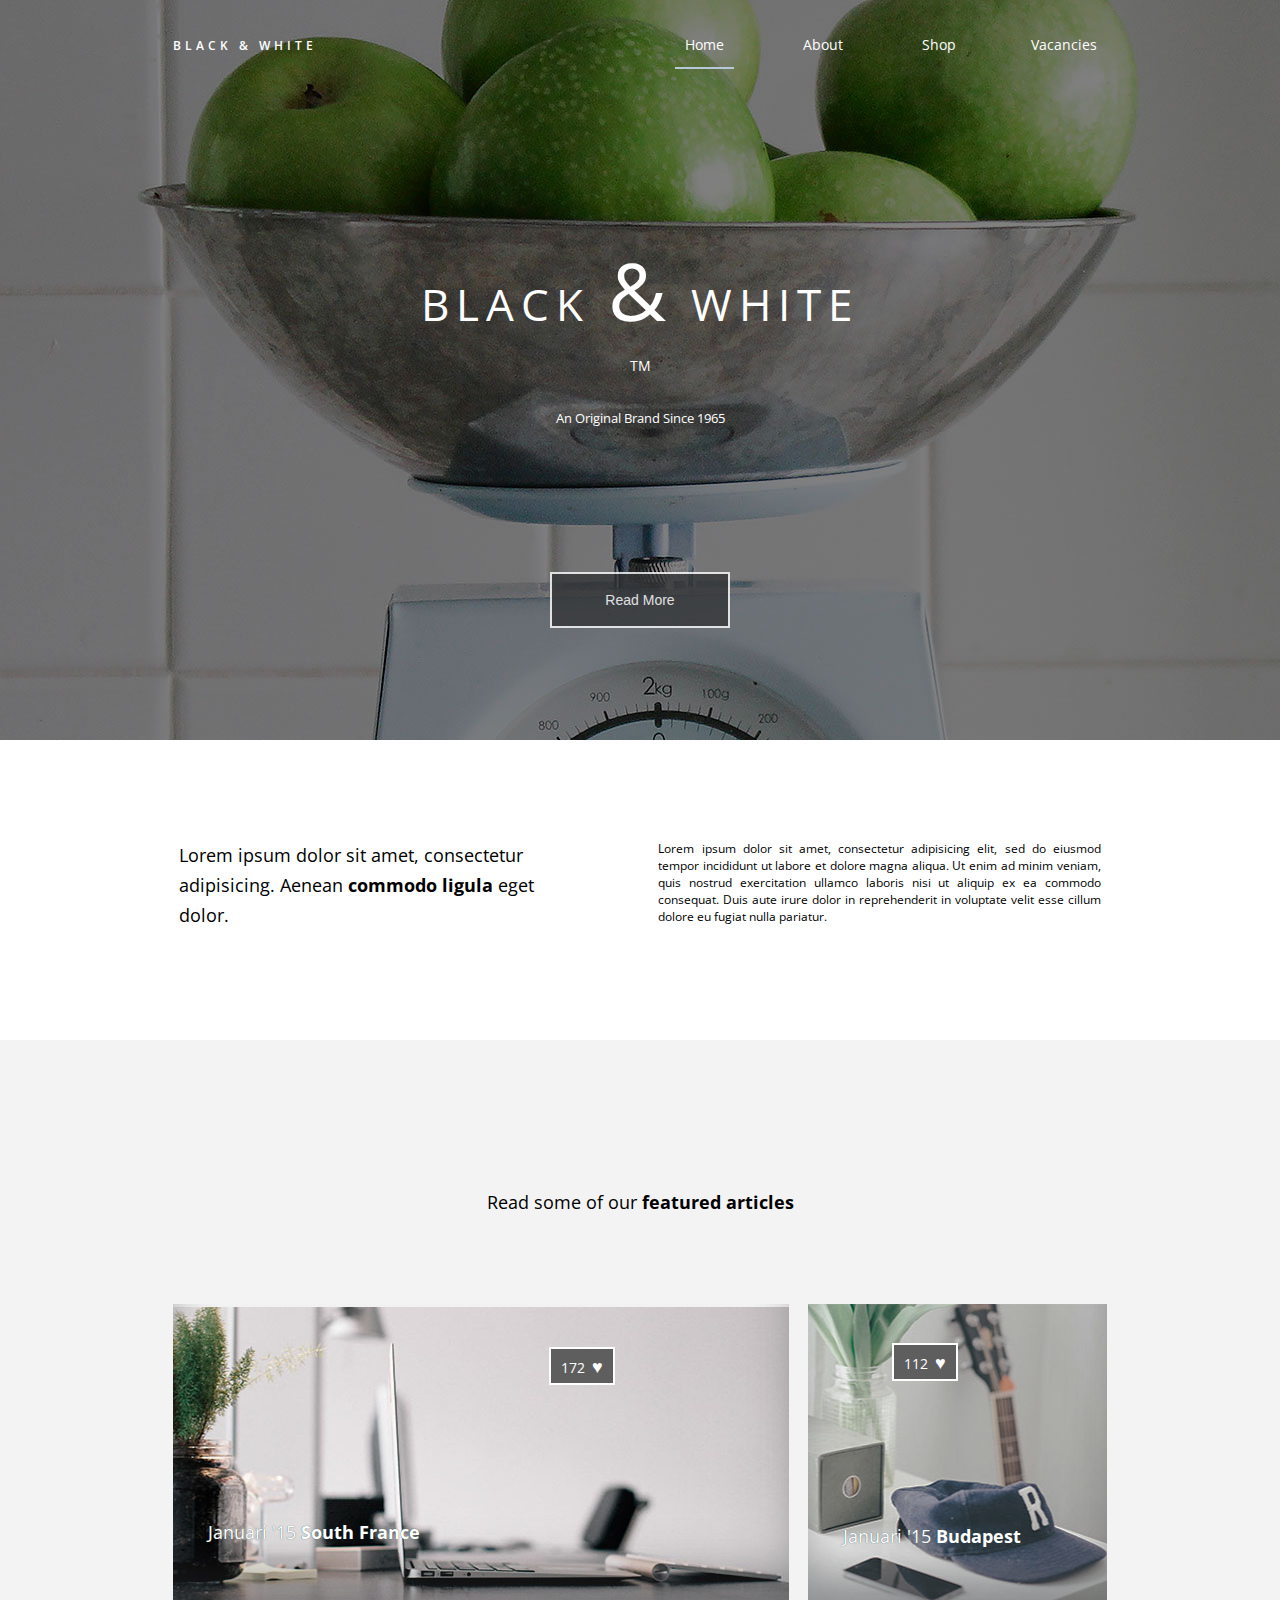
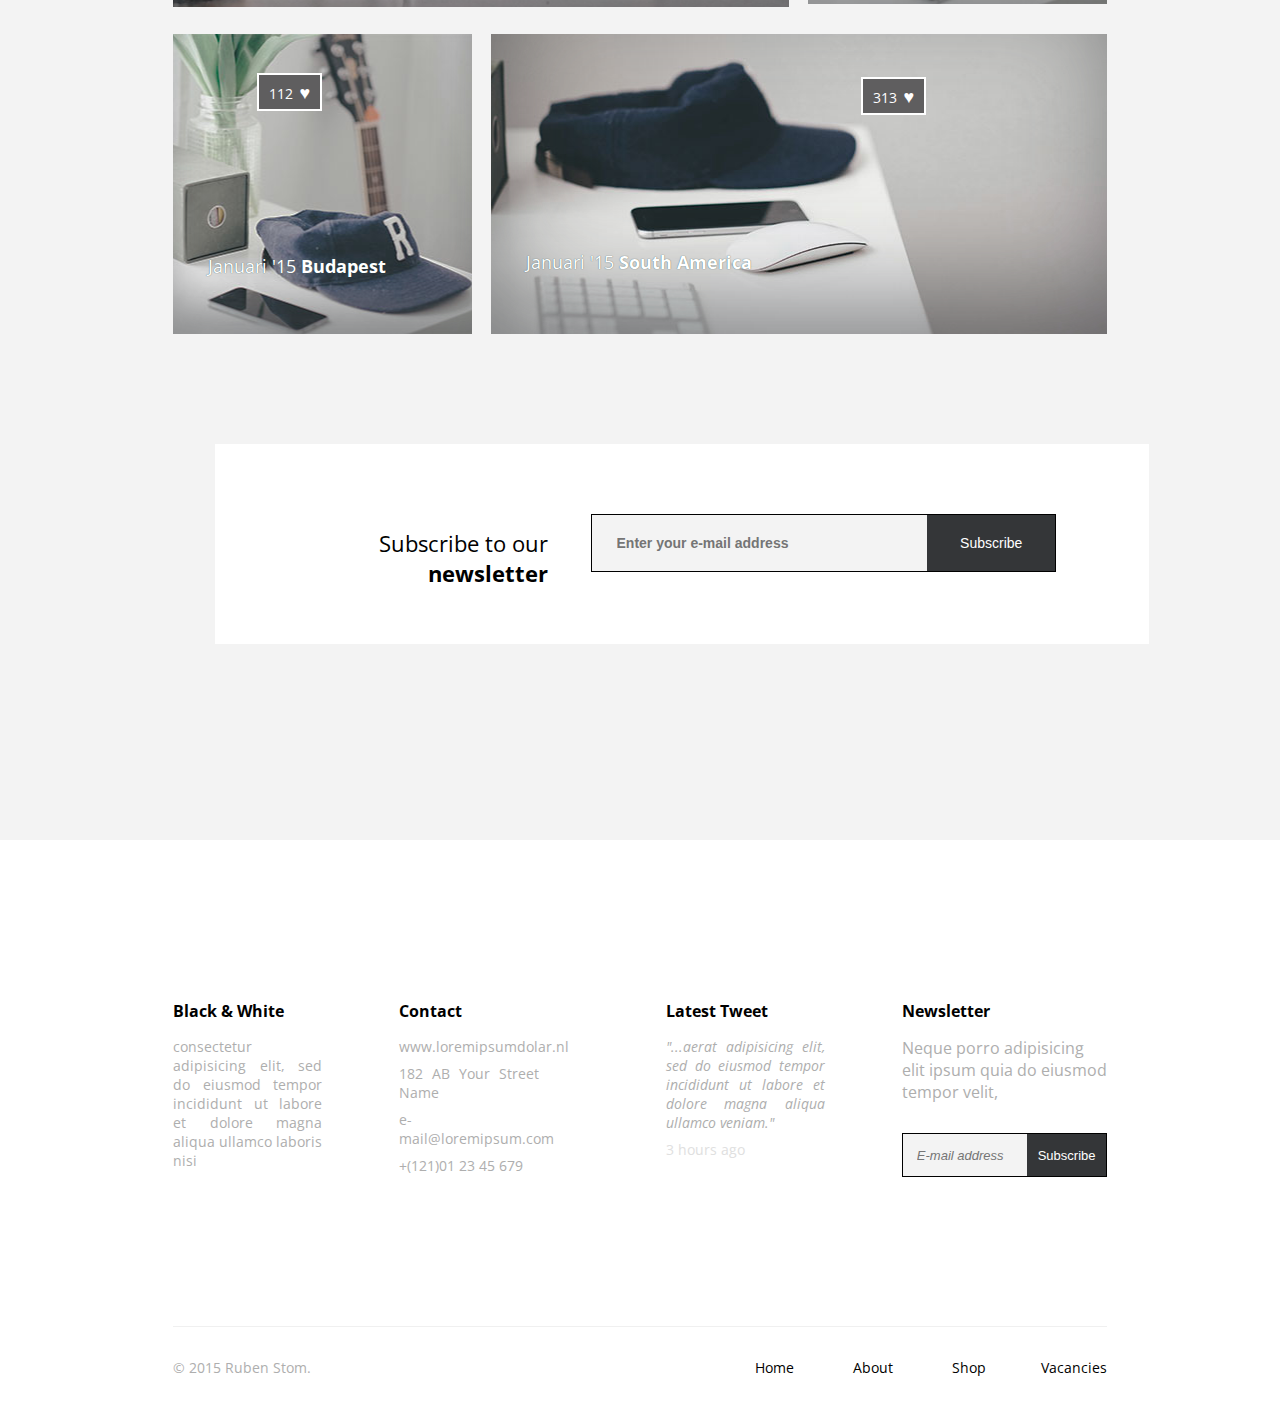
==== homework_04/index.html @ 5637b117 "homework4" ====
<!DOCTYPE html>
<html lang="en">
<head>
  <meta charset="utf-8">
  <meta http-equiv="X-UA-Compatible" content="IE=edge">
  <meta name="viewport" content="width=device-width, initial-scale=1">

  <title>Homework 4. CSS Layouts</title>

  <!-- load stylesheet and font -->
  <link rel="stylesheet" href="css/style.css">
  <link href="https://fonts.googleapis.com/css?family=Open+Sans" rel="stylesheet">
  
</head>

<body>
  <div class="content">
    
    <!-- page header -->
    <header>
      <div class="logoMenuContainer">      
        <div class="logo">
          BLACK & WHITE
        </div>
        <nav class="mainMenu">
          <ul>
            <li><a href="#">Home</a></li>
            <li><a href="#">About</a></li>
            <li><a href="#">Shop</a>
            <li><a href="#">Vacancies</a></li>
          </ul>
        </nav>
      </div>
      <div class="blackWhite">
        <div class="brandName">
          BLACK <span>&#38;</span> WHITE<sup>TM</sup>
        </div>
        <div class="brandDate">
          An Original Brand Since 1965
        </div> 
      </div>
      <button class="readMoreButton" type="submit">
        Read More
      </button>    
    </header>

    <!-- "LoremIpsum" section  -->
    <section class="loremSection">
      <div class="loremBox">
        <div class="loremItem1">
          Lorem ipsum dolor sit amet, consectetur adipisicing. Aenean <b>commodo ligula</b> eget dolor. 
        </div>
        <div class="loremItem2">
          Lorem ipsum dolor sit amet, consectetur adipisicing elit, sed do eiusmod
          tempor incididunt ut labore et dolore magna aliqua. Ut enim ad minim veniam,
          quis nostrud exercitation ullamco laboris nisi ut aliquip ex ea commodo
          consequat. Duis aute irure dolor in reprehenderit in voluptate velit esse
          cillum dolore eu fugiat nulla pariatur.
        </div>
      </div>
    </section>

    <!-- section with 4 images block  -->
    <section class="featuredArticles">
      <div class="heading">
        Read some of our <strong>featured articles</strong>
      </div>
      <!-- block with 4 images  -->
      <div class="mainImagesContainer">
        <div class="imagesContainer">
          <div class="topImagesBox">
            <div class="topImage1">
              <div class="imageText">
                Januari '15 <b>South France</b> 
              </div>
              <div class="imageLikes">
                172 <span>&#9829;</span>
              </div>    
            </div>
            <div class="topImage2">
              <div class="imageText imageText2">
                Januari '15 <b>Budapest</b> 
              </div>
              <div class="imageLikes imageLikes2">
                112 <span>&#9829;</span>
              </div>
            </div>
          </div>
          <div class="bottomImagesBox">
            <div class="bottomImage1">
              <div class="imageText">
                Januari '15 <b>South America</b> 
              </div>
              <div class="bottomImageLikes">
                313 <span>&#9829;</span>
              </div>
            </div>
            <div class="topImage2">
              <div class="imageText imageText2">
                Januari '15 <b>Budapest</b> 
              </div>
              <div class="imageLikes imageLikes2">
                112 <span>&#9829;</span>
              </div>
            </div>
          </div> 
        </div>
      </div>
      <!-- email block  -->
      <div class="mainEmailContainer">
        <div class="emailContainer">       
          <div class="subscribeEmail">
            <p>Subscribe to our <b>newsletter</b><p>
          </div>
          <div class="emailFormBox">
            <input type="email" name="email" placeholder="Enter your e-mail address">
            <button class="emailButton" type="submit">Subscribe</button>
          </div>
        </div>
      </div>
    </section>

    <!-- footer  -->
    <footer>
      <div class="footerContainer">
        <div class="footerBox1">
          <div class="footerBoxTitle">
            Black & White
          </div>
          <div class="footerBoxText">
            consectetur adipisicing elit, sed do eiusmod
          tempor incididunt ut labore et dolore magna aliqua ullamco laboris nisi
          </div>
        </div>
        <div class="footerBox2">
          <div class="footerBoxTitle">
            Contact
          </div>
          <div class="footerBoxText footerBox2Text">
            <p>www.loremipsumdolar.nl</p>
            <p>182 AB Your Street Name</p>
            <p>e-mail@loremipsum.com</p>
            <p> +(121)01 23 45 679</p>
          </div>          
        </div>
        <div class="footerBox3">
          <div class="footerBoxTitle">
            Latest Tweet
          </div>
          <div class="footerBoxText">
            <em>"...aerat adipisicing elit, sed do eiusmod
          tempor incididunt ut labore et dolore magna aliqua ullamco veniam."</em> <br> <span>3 hours ago</span>
          </div>          
        </div>
        <div class="footerBox4">
          <div class="footerBoxTitle">
            Newsletter
          </div>
          <div class="footerBox4Text">
            Neque porro adipisicing elit ipsum quia do eiusmod
          tempor velit,
          </div>
          <div class="footerEmailBox">
            <input type="email" name="email" placeholder="E-mail address">
            <button class="footerEmailButton" type="submit">Subscribe</button>
          </div>          
        </div>
      </div>
      <!-- footer navigation  -->
      <div class="footerNavContainer">
        <div class="author">
          &#169; 2015 Ruben Stom.
        </div>
        <nav class="footerNav">
          <ul class="menu">
            <li><a href="#">Home</a></li>
            <li><a href="#">About</a></li>
            <li><a href="#">Shop</a>
            <li><a href="#">Vacancies</a></li>
          </ul>
        </nav>
      </div>
    </footer>
  
  </div>
</body>
</html>
---- homework_04/css/style.css ----
body {
	margin: 0;
	padding: 0;
	font-family: 'Open Sans', sans-serif;
}

.content {
	width: 100%;
	max-width: 1600px;
	margin: 0 auto;	
}

/*styles for page header*/
header {
	width: 100%;
	height: 740px;	
	background: url('../img/apples.jpg') center 100%;
}

.logoMenuContainer {
	display: flex;
	justify-content: space-between;	
	align-items: center;
	width: 73%;
	height: 90px;
	margin: 0 auto;	
}

.logo {
	display: inline-block;	
	font-size: 12px;
	font-weight: 600;
	letter-spacing: 4px;
	color: #fff;
}

/*styles for menu*/
nav ul li {
	display: inline-block;
	margin-left: 55px;
	padding: 12px 10px;
}

nav ul li:first-child {
	border-bottom: 2px solid #b7c8d9;
}

nav ul li a {
	text-decoration: none;
	font-size: 14px;
	color: #fff;	
}

nav ul li:hover {
	border-bottom: 2px solid #b7c8d9;
}

/*styles for big brand name*/
.blackWhite {
	display: flex;
	flex-direction: column;
	width: 35%;
	margin: 9% auto;	
}

.brandName {
	position: relative;
	font-size: 44px;
	letter-spacing: 7px;
	padding-top: 30px;
	text-align: center;
	color: #fff;
}

.brandDate {
	padding-top: 5px;
	text-align: center;
	font-size: 13px;
	color: #fff;
}

span {
	font-size: 80px;
}

sup {
	display: inline-block;
	position: relative;
	top: -5px;
	font-size: 14px;
	letter-spacing: normal;
}

.readMoreButton {
	display: block;
	width: 14%;
	position: relative;
	top: 4%;
	margin: 0 auto;
	text-align: center;
	font-size: 14px;
	line-height: 50px;
	background: #343638;
	opacity: 0.8;
	border: 2px solid #fff;
	color: #fff;
}

.loremSection {
	display: flex;
	justify-content: center;
	align-items: center;
	width: 100%;
	height: 300px;
	background: #fff;
}

.loremBox {
	display: flex;
	justify-content: space-between;
	margin: 0;
	padding: 0;
	width: 72%;
	height: 100px;
}

.loremItem1 {
	width: 40%;
	font-size: 18px;
	line-height: 30px;
}

.loremItem2 {
	width: 48%;
	font-size: 12px;
	text-align: justify;
}

/*styles for block with 4 images*/
.featuredArticles {
	height: 1400px;
	background: #f3f3f3;
}

.heading {
	position: relative;
	top: 150px;
	font-size: 18px;
	text-align: center;
}

.mainImagesContainer {
	display: flex;
}

.imagesContainer {
	width: 73%;
	height: 630px;
	margin: 0 auto;
	position: relative;
	top: 240px;
}

.topImagesBox {
	display: flex;
	justify-content: space-between;
	height: 300px;
	box-sizing: border-box;
}

.topImage1 {
	width: 66%;
	height: 101%;
	box-sizing: border-box;
	background: url('../img/sample.jpg') no-repeat center 100%;
 	box-shadow: inset 3px -43px 48px -11px rgba(52,54,56,0.5);	
}

.topImage2 {
	width: 32%;
	height: 100%;
	box-sizing: border-box;
	background: url('../img/sample2.jpg') no-repeat center 100%;
 	box-shadow: inset 3px -43px 48px -11px rgba(52,54,56,0.5);
}

.bottomImagesBox {
	display: flex;
	justify-content: space-between;
	flex-direction: row-reverse;
	height: 300px;
	margin-top: 30px;
	box-sizing: border-box;	
}

.bottomImage1 {
	width: 66%;
	height: 100%;
	box-sizing: border-box;
	background: url('../img/sample3.jpg') no-repeat center 100%;
 	box-shadow: inset 13px -43px 108px -11px rgba(52,54,56,0.6);
}

.imageText {
	display: inline-block;
	position: relative;
	left: 35px;
	top: 216px;
	color: #fff;
	font-size: 18px;
	text-shadow: 0px 0px 1px darkslategrey;
}

.imageText2 {
	top: 220px;
}

.imageLikes {
	display: inline-block;
	margin-left: 61%;
	margin-top: 3%;
	padding: 5px 10px;
	font-size: 14px;
	color: #fff;
	background: #5f5e5f;
	border: 2px solid #fff;	
}

.imageLikes2 {
	margin-left: 28%;
	margin-top: 5%;
}

.bottomImageLikes {
	display: inline-block;
	margin-left: 60%;
	margin-top: 3%;
	padding: 5px 10px;
	color: #fff;
	font-size: 14px;
	background: #5f5e5f;
	border: 2px solid #fff;	
}

.imageLikes span {
	padding-left: 3px;
	font-size: 18px;
}

.bottomImageLikes span {
	padding-left: 3px;
	font-size: 18px;
}

/*styles for email form*/
.mainEmailContainer {
	display: flex;
	justify-content: center;
	align-items: center;
	width: 73%;
	height: 200px;
	margin-top: 350px;
	margin-left: 215px;
	background: #fff;
}

.emailContainer {
	display: flex;
	justify-content: space-between;
	width: 80%;
	height: 60px;
}

.subscribeEmail {
	width: 32%;
	height: 60px;
	font-size: 22px;
	text-align: right;
}

.subscribeEmail p {
	margin-top: 14px;
}

.emailFormBox {
	display: flex;
	justify-content: space-between;
	width: 62%;
	height: 56px;
	border: 1px solid #000;
}

.emailFormBox input {
	width: 68%;
	height: 54px;
	padding-left: 25px;
	font-size: 14px;
	font-weight: 700;
	background: #f3f3f3;
	border: none;
}

button.emailButton {
	width: 28%;
	height: 56px;
	font-size: 14px;
	color: #fff;
	border: none;
	background: #343638;
}

/*styles for footer*/
footer {
	height: 400px;
	background: #fff;
}

/*styles for footer content*/
.footerContainer {
	display: flex;
	justify-content: space-between;
	margin: 160px auto;
	width: 73%;
	height: 158px;
}

.footerBox1 {
	width: 16%;
	height: 158px;
}

.footerBox2 {
	width: 15%;
	height: 158px;
	margin-right: 50px;
}

.footerBox3 {
	width: 17%;
	height: 158px;
}

.footerBox3 span {
	display: block;
	font-size: 14px;
	line-height: 35px;
	color: #e0e0e0;
}

.footerBox4 {
	width: 22%;
	height: 158px;
}

.footerBoxTitle {
	padding-bottom: 15px;
	font-weight: 700;
}

.footerBoxText {
	margin: 0;
	padding: 0;
	font-size: 14px;
	text-align: justify;
	color: #aeaeae;
}

.footerBox2Text p {
	margin-top: 0;
	margin-bottom: 8px;
}

.footerBox4Text {
	margin: 0;
	padding: 0;
	color: #aeaeae;
}

.footerEmailBox {
	display: flex;
	justify-content: space-between;
	height: 42px;
	margin-top: 30px;
	border: 1px solid #000;
}

.footerEmailBox input {
	width: 55%;
	height: 40px;
	padding-left: 7%;
	font-size: 13px;
	font-style: italic;
	font-weight: normal;
	background: #f3f3f3;
	border: none;
}

button.footerEmailButton {
	width: 40%;
	height: 42px;
	font-size: 13px;
	color: #fff;
	border: none;
	background: #343638;
}

/*styles for footer navigation*/
.footerNavContainer {
	display: flex;
	justify-content: space-between;
	align-items: center;
	margin: 0 auto;
	margin-top: 168px;
	width: 73%;
	height: 80px;
	border-top: 1px solid #f0f0f0;
}

.author {
	font-size: 14px;
	color: #aeaeae;
}

.footerNav {
	width: 407px;
}

.footerNav ul {
	padding: 0;
}

nav.footerNav ul li {
	display: inline-block;
	margin-left: 55px;
	padding: 12px 0;
}

nav.footerNav ul li a {
	text-decoration: none;
	font-size: 14px;
	color: #000;	
}

nav.footerNav ul li:first-child {
	border-bottom: none;
}

nav.footerNav ul li:hover {
	border-bottom: none;
}
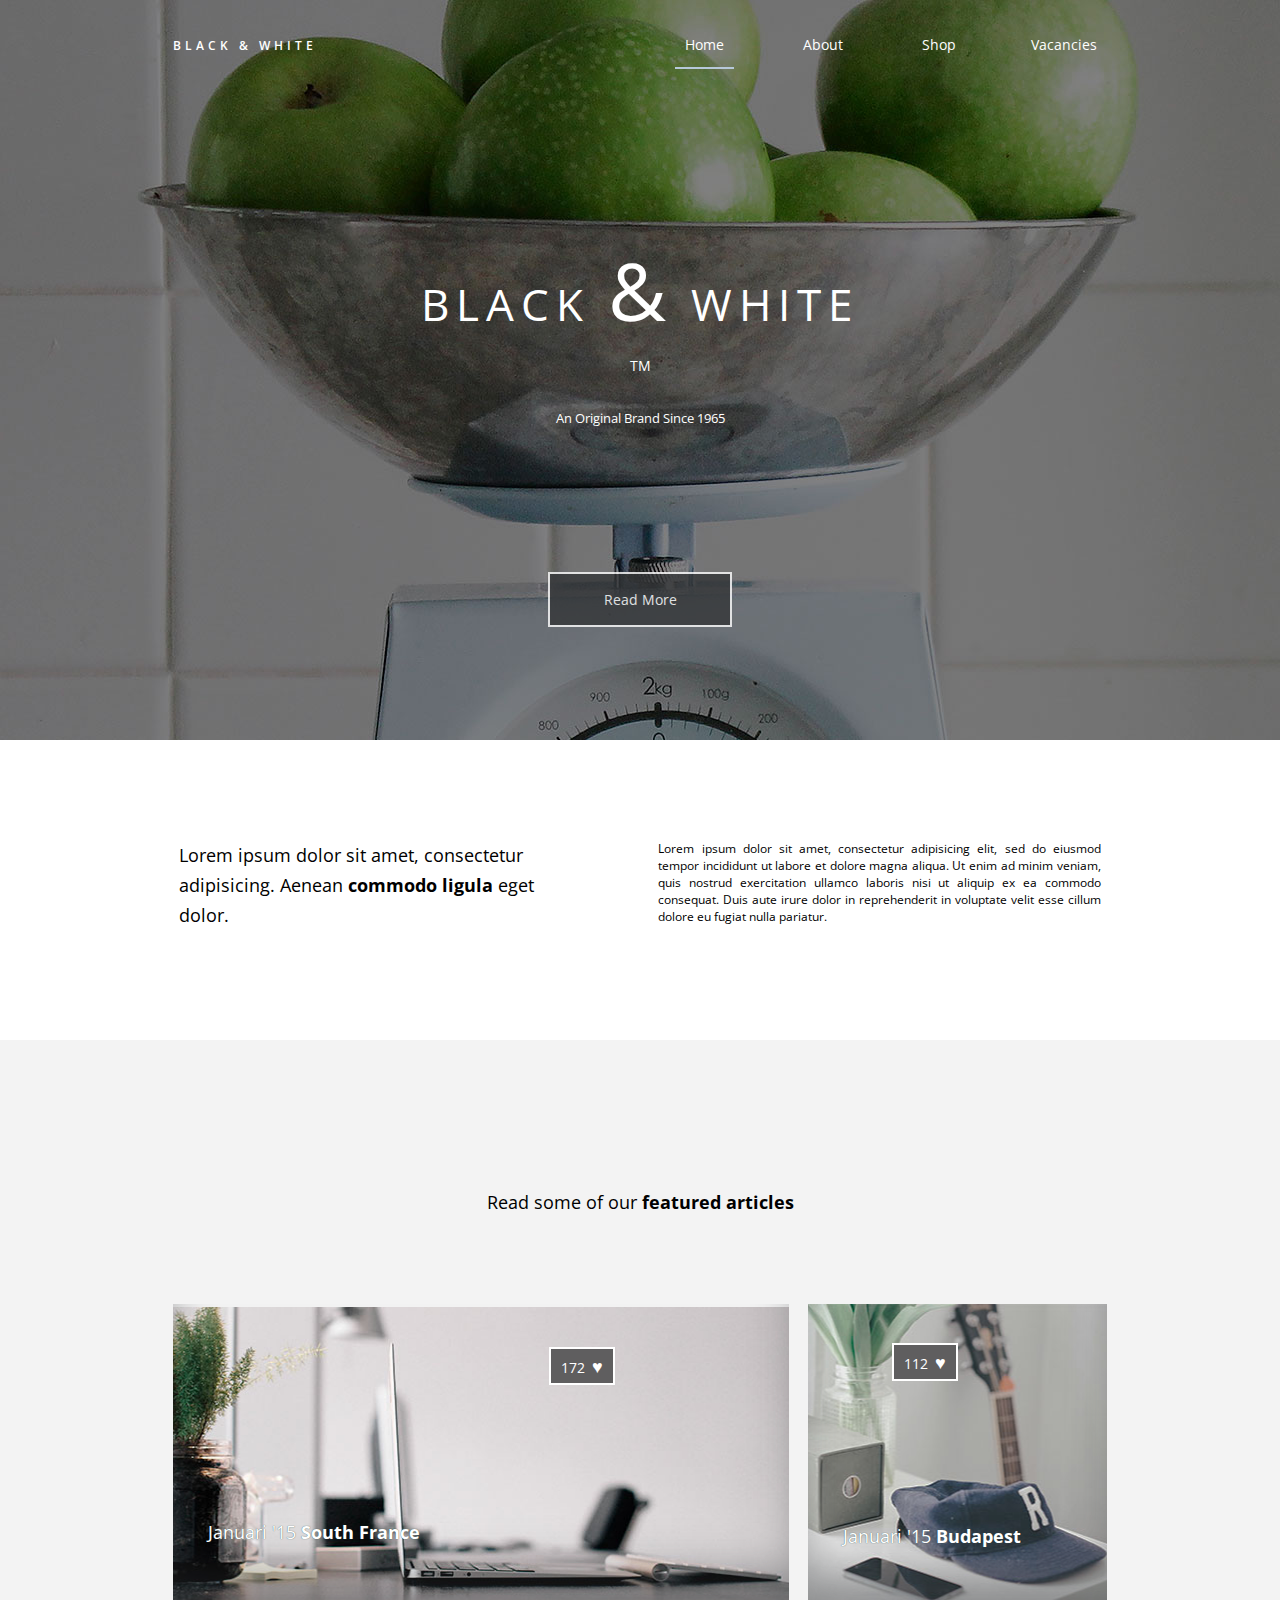
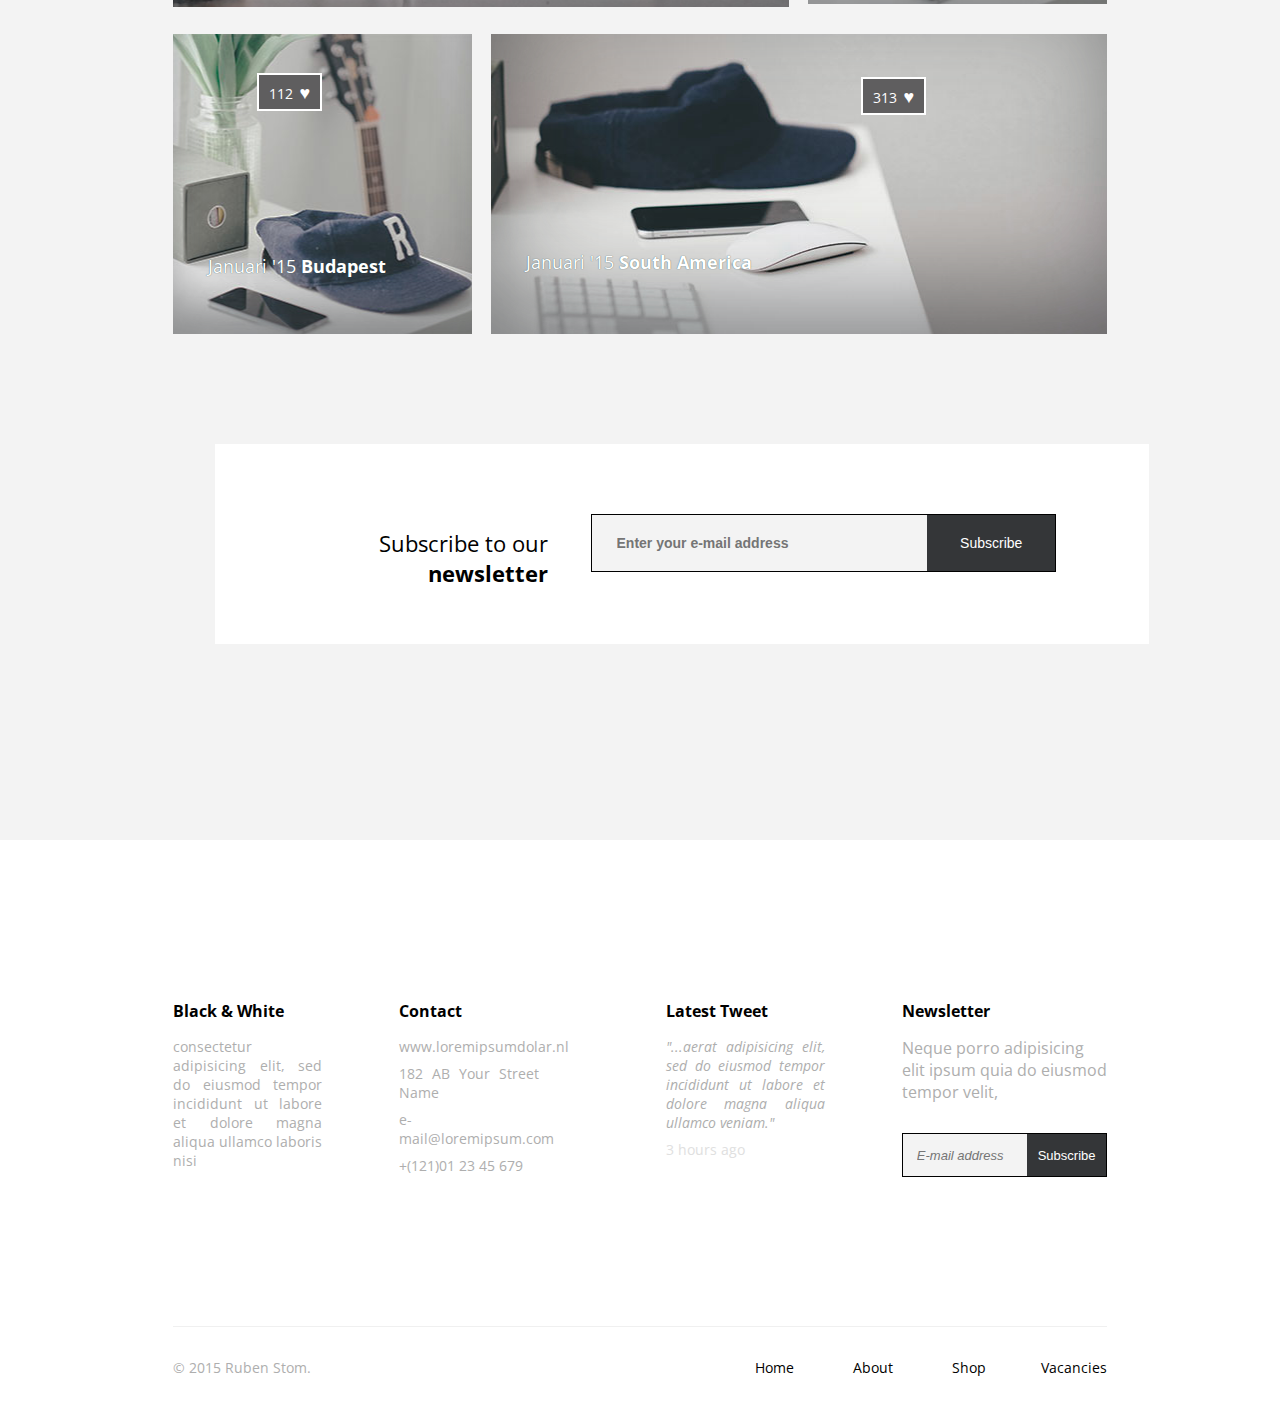
==== commit 1773f959: "homework4 second commit" ====
--- a/homework_04/index.html
+++ b/homework_04/index.html
@@ -39,9 +39,9 @@
           An Original Brand Since 1965
         </div> 
       </div>
-      <button class="readMoreButton" type="submit">
-        Read More
-      </button>    
+      <div class="readMoreButton">
+        <a href="#">Read More</a>
+      </div>    
     </header>
 
     <!-- "LoremIpsum" section  -->
--- a/homework_04/css/style.css
+++ b/homework_04/css/style.css
@@ -15,6 +15,7 @@
 	width: 100%;
 	height: 740px;	
 	background: url('../img/apples.jpg') center 100%;
+	object-fit: cover
 }
 
 .logoMenuContainer {
@@ -98,12 +99,16 @@
 	top: 4%;
 	margin: 0 auto;
 	text-align: center;
-	font-size: 14px;
 	line-height: 50px;
 	background: #343638;
 	opacity: 0.8;
 	border: 2px solid #fff;
-	color: #fff;
+}
+
+.readMoreButton a {
+	text-decoration: none;
+	font-size: 14px;
+	color: #fff;	
 }
 
 .loremSection {
